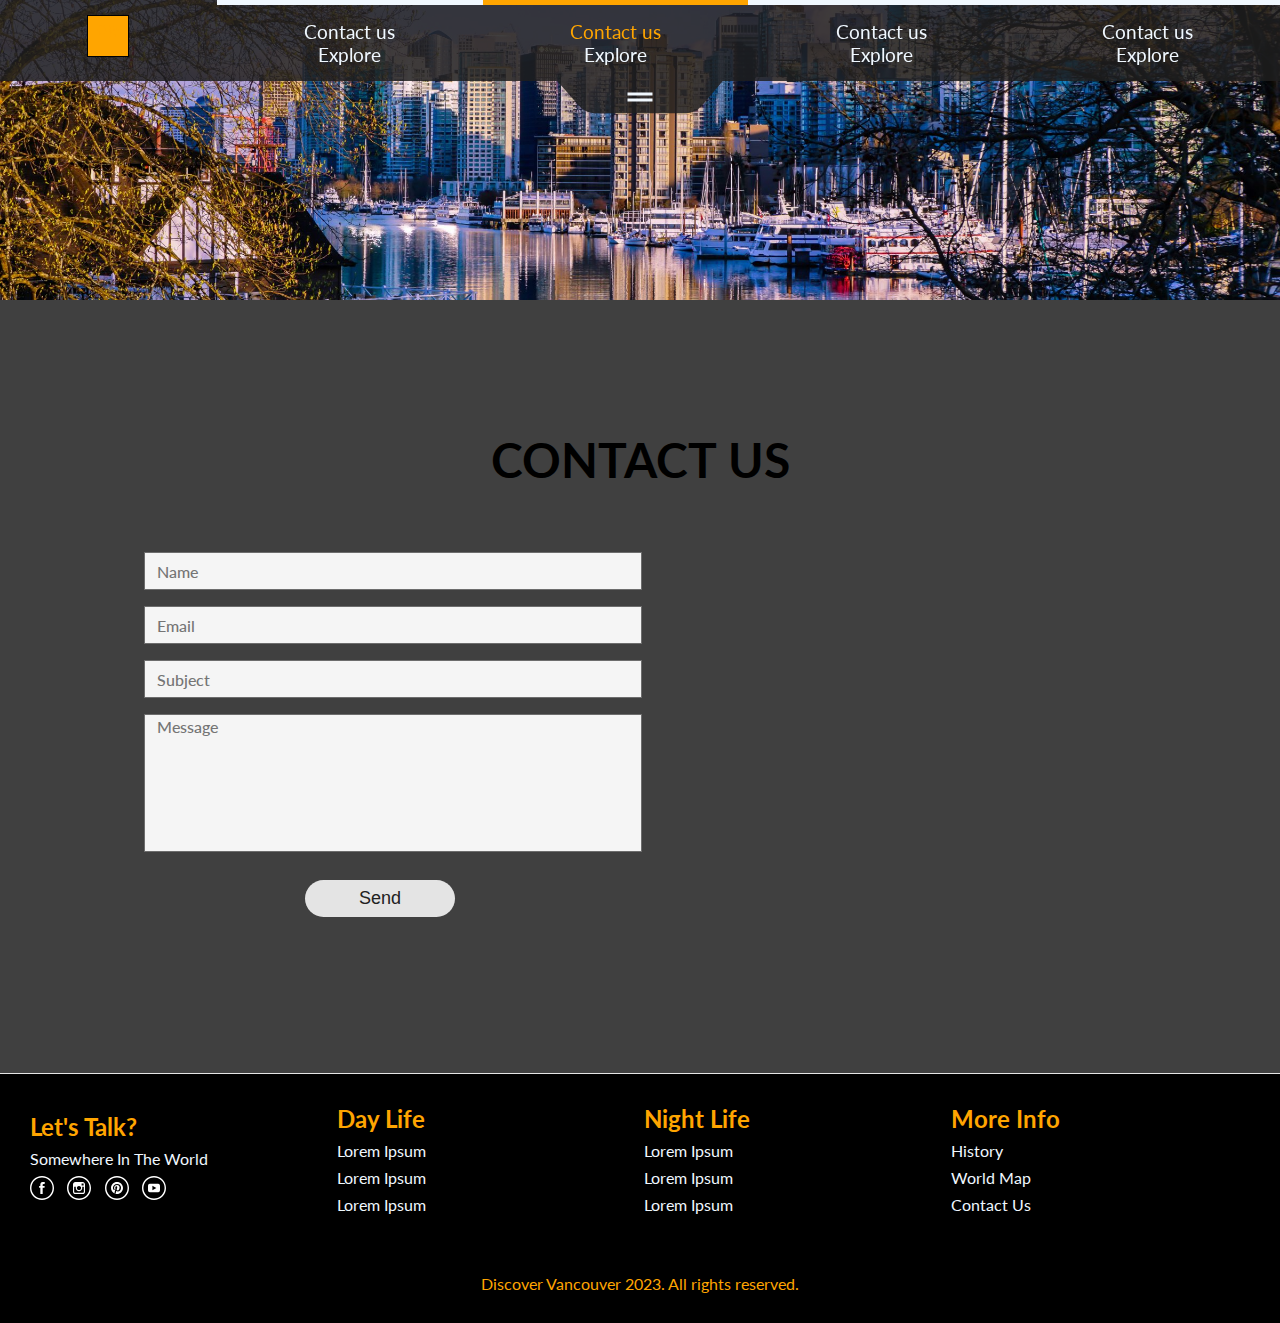
==== pages/contact.html @ e34d3944 "Added contact page (AL)" ====
<!DOCTYPE html>
<html lang="en">
    <head>
        <meta charset="UTF-8" />
        <meta name="viewport" content="width=device-width, initial-scale=1.0" />
        <title>Contact</title>
        <link rel="stylesheet" href="../style.css" />
        <link rel="stylesheet" href="../styles/navbar.css" />
        <link rel="stylesheet" href="../styles/footer.css" />
        <link rel="stylesheet" href="../styles/contact.css" />
        <link rel="stylesheet" href="../styles/banner.css" />
        <script src="../js/functions.js"></script>
    </head>
    <body>
        <nav class="navcontainer" aria-label="Site menu on desktops">
            <div class="navcontainerlinks">
                <ul class="nav-ul">
                    <li>
                        <a
                            href=""
                            style="
                                padding: 15px 0;
                                display: flex;
                                justify-content: center;
                            "
                        >
                            <span
                                style="
                                    display: block;
                                    width: 40px;
                                    height: 40px;
                                    background-color: orange;
                                    border: 1px solid black;
                                "
                                >Logo</span
                            >
                        </a>
                    </li>
                    <li>
                        <a href="" class="navlink">
                            <span>Contact us</span>
                            <span>Explore</span>
                        </a>
                    </li>
                    <li>
                        <a href="" class="navlink active">
                            <span>Contact us</span>
                            <span>Explore</span>
                        </a>
                    </li>
                    <li>
                        <a href="" class="navlink">
                            <span>Contact us</span>
                            <span>Explore</span>
                        </a>
                    </li>
                    <li>
                        <a href="" class="navlink">
                            <span>Contact us</span>
                            <span>Explore</span>
                        </a>
                    </li>
                </ul>
            </div>
            <div class="navcontainerflap">
                <span class="flap">Open menu</span>
                <svg
                    height="33"
                    width="168"
                    viewBox="0 0 168 33"
                    fill="none"
                    style="position: absolute; top: -100vh; left: -100vh"
                >
                    <defs>
                        <clipPath id="shapeflap">
                            <path
                                d="M 0.988281 -0.12793 H 167.016 L 145.491 25.1077 C 141.691 29.5627 136.13 32.1288 130.274 32.1288 H 38.4755 C 32.7372 32.1288 27.2753 29.664 23.4787 25.3612 L 0.988281 -0.12793 Z"
                                fill="white"
                            ></path>
                        </clipPath>
                    </defs>
                </svg>
            </div>
        </nav>
        <nav aria-label="Site menu on small devices" class="navsmall">
            <div class="navcontainersmall">
                <div>
                    <span
                        style="
                            width: 40px;
                            height: 40px;
                            background-color: orange;
                            border: 1px solid black;
                        "
                        >Logo</span
                    >
                </div>
                <div class="hamburgercontainer">
                    <div class="hamburgericon" onclick="openMenu(this)">
                        <div class="bar bar1"></div>
                        <div class="bar bar2"></div>
                        <div class="bar bar3"></div>
                    </div>
                </div>
            </div>
        </nav>
        <div id="menusmall" class="navcontainerlinkssmall">
            <a href="" class="">
                <span>Contact us</span>
                <span>Explore</span>
            </a>
            <a href="" class="">
                <span>Contact us</span>
                <span>Explore</span>
            </a>
            <a href="" class="">
                <span>Contact us</span>
                <span>Explore</span>
            </a>
            <a href="" class="">
                <span>Contact us</span>
                <span>Explore</span>
            </a>
        </div>

        <main>
            <section class="contact">
                <img
                    class="banner-contact"
                    src="../imgs/cover-contact.jpg"
                    alt="Canada place in Vancouver"
                />
                <div class="contact-container">
                    <h1 class="contact-title">Contact Us</h1>
                    <div class="grid-container-contact">
                        <div class="item1">
                            <form>
                                <input
                                    class="form form-text"
                                    type="text"
                                    placeholder="Name"
                                    required
                                />
                                <input
                                    class="form form-text"
                                    type="email"
                                    placeholder="Email"
                                    required
                                />
                                <input
                                    class="form form-text"
                                    type="text"
                                    placeholder="Subject"
                                    required
                                />
                                <textarea
                                    class="form-textarea"
                                    rows="4"
                                    cols="50"
                                    placeholder="Message"
                                ></textarea>
                                <input
                                    class="submit form-text"
                                    type="submit"
                                    value="Send"
                                />
                            </form>
                        </div>
                        <div class="item2">
                            <iframe
                                src="https://www.google.com/maps/embed?pb=!1m18!1m12!1m3!1d2602.4918176343717!2d-123.1190221882152!3d49.286025870398454!2m3!1f0!2f0!3f0!3m2!1i1024!2i768!4f13.1!3m3!1m2!1s0x54867182698f0ae5%3A0xa5370d98daf1dbd2!2sTamwood%20Careers%20-%20Vancouver!5e0!3m2!1sen!2sca!4v1685498218032!5m2!1sen!2sca"
                                width="100%"
                                height="300"
                                style="border: 0"
                                allowfullscreen=""
                                loading="lazy"
                                referrerpolicy="no-referrer-when-downgrade"
                            ></iframe>
                        </div>
                    </div>
                </div>
            </section>
        </main>

        <footer class="footer">
            <div class="footer-logo">
                <img src=" " class="footer-logo" alt="" />
                <h2 class="footer-title">Let's Talk?</h2>
                <p class="footer-text">Somewhere In The World</p>
                <ul class="socialmedia">
                    <li>
                        <a href="#"
                            ><img
                                src="../imgs/facebook.svg"
                                alt="facebook logo"
                        /></a>
                    </li>
                    <li>
                        <a href="#"
                            ><img src="../imgs/insta.svg" alt="instagram logo"
                        /></a>
                    </li>
                    <li>
                        <a href="#"
                            ><img
                                src="../imgs/pinterest.svg"
                                alt="pinterest logo"
                        /></a>
                    </li>
                    <li>
                        <a href="#"
                            ><img
                                src="../imgs/youtube.svg"
                                alt="pinterest logo"
                        /></a>
                    </li>
                </ul>
            </div>

            <div class="footer-item">
                <h2 class="footer-title">Day Life</h2>

                <ul class="footer-ul">
                    <li>
                        <a href="#">Lorem Ipsum</a>
                    </li>

                    <li>
                        <a href="#">Lorem Ipsum</a>
                    </li>

                    <li>
                        <a href="#">Lorem Ipsum</a>
                    </li>
                </ul>
            </div>

            <div class="footer-item">
                <h2 class="footer-title">Night Life</h2>

                <ul class="footer-ul">
                    <li>
                        <a href="#">Lorem Ipsum</a>
                    </li>

                    <li>
                        <a href="#">Lorem Ipsum</a>
                    </li>

                    <li>
                        <a href="#">Lorem Ipsum</a>
                    </li>
                </ul>
            </div>

            <div class="footer-item">
                <h2 class="footer-title">More Info</h2>

                <ul class="footer-ul">
                    <li>
                        <a href="#">History</a>
                    </li>

                    <li>
                        <a href="#">World Map</a>
                    </li>

                    <li>
                        <a href="#">Contact Us</a>
                    </li>
                </ul>
            </div>
        </footer>
        <div class="copyright">
            <p>Discover Vancouver 2023. All rights reserved.</p>
        </div>
    </body>
</html>
---- style.css ----
@import url('https://fonts.googleapis.com/css2?family=Lato:ital,wght@0,100;0,300;0,400;0,700;0,900;1,100;1,300;1,400;1,700;1,900&display=swap');

* {
    margin: 0;
    padding: 0;
}

:root {
    --primary-color: rgba(31, 31, 31, 0.852);
    --secondary-color: aliceblue;
    --terciary-color: orange;
    --terciary-complementary: rgba(185, 138, 49, 0.788);
    --elements-dark: black;
}

body {
    box-sizing: border-box;
    font-family: Lato;
    background-color: var(--primary-color);
}
---- styles/navbar.css ----
/*CSS for Navbar in desktop devices*/
.navcontainer {
    display: none;
    font-size: larger;
    transform: translateY(-79px);
    transition: transform .2s ease;
    position: fixed;
    width: 100%;
    z-index: 1;
}

.navcontainer:hover {
    transform: translateY(0);
}

.navcontainerlinks {
    background-color: var(--primary-color);
}

.nav-ul {
    display: flex;
    justify-content: space-around;
    list-style: none;
}

.nav-ul li {
    flex-grow: 1;
}

.navlink {
    border-top: 5px solid var(--secondary-color);
    display: flex;
    flex-direction: column;
    align-items: center;
    text-decoration: none;
    padding: 15px 0;
    color: var(--secondary-color);
}

.navlink:hover {
    border-top: 5px solid var(--terciary-complementary);
}

.navlink.active {
    border-top: 5px solid var(--terciary-color);
}

.navlink.active :first-child {
    color: var(--terciary-color);
}

.navcontainerflap {
    display: flex;
    justify-content: center;
}

.flap {
    clip-path: url(#shapeflap);
    background-color: var(--primary-color);
    position: relative;
    display: block;
    width: 168px;
    height: 34px;
    color: transparent;
}

.flap::after {
    content: '';
    width: 25px;
    height: 3px;
    position: absolute;
    left: 50%;
    top: 50%;
    background-color: var(--secondary-color);
    transform: translate(-50%, calc(-50% - 4px));
}

.flap::before {
    content: '';
    width: 25px;
    height: 3px;
    position: absolute;
    left: 50%;
    top: 50%;
    background-color: var(--secondary-color);
    transform: translate(-50%, calc(-50% + 2px));
}

/*Breakpoint to show navbar on desktops and hide navbar on tablet and phones*/
@media only screen and (min-width: 1024px) {
    .navcontainer {
        display: block;
    }

    .navsmall {
        display: none;
    }
}

/*CSS for Navbar in tablets and phones*/
.navcontainersmall {
    position: fixed;
    top: 0;
    left: 0;
    right: 0;
    display: flex;
    padding: 15px 10px;
    background-color: var(--primary-color);
    z-index: 10;
}

.navcontainersmall>div {
    flex-grow: 1;
    display: flex;
}

.hamburgercontainer {
    justify-content: end;
}

.hamburgericon {
    display: inline-block
}

.bar {
    width: 35px;
    height: 5px;
    background-color: var(--secondary-color);
    margin-top: 6px;
    border-radius: 5px;
    transition: 0.4s;
}

.change .bar1 {
    transform: translate(0, 11px) rotate(-45deg);
}

.change .bar2 {
    opacity: 0;
}

.change .bar3 {
    transform: translate(0, -11px) rotate(45deg);
}

.navcontainerlinkssmall {
    display: flex;
    flex-direction: column;
    justify-content: center;
    align-items: center;
    gap: 10px;
    width: 100%;
    height: 100vh;
    background-color: var(--primary-color);
    position: fixed;
    top: 0;
    z-index: 5;
    transition: 0.4s;
    transform: translateX(-100%);
}

.navcontainerlinkssmall a {
    display: flex;
    flex-direction: column;
    align-items: center;
    text-decoration: none;
    color: var(--secondary-color);
}

.navcontainerlinkssmall a :first-child {
    color: var(--terciary-color);
}

.navcontainerlinkssmall.show {
    transform: translateX(0);
}

/*Breakpoint to change the size hamburger menu on tablets*/
@media only screen and (min-width: 760px) {
    .bar {
        width: 50px;
        height: 6px;
    }
}
---- styles/footer.css ----
.footer {
    display: flex;
    flex-wrap: wrap;
    padding: 30px;
    color: #2f2f2f;
    background-color: var(--elements-dark);
    border-top: 1px solid #e5e5e5;
    gap: 48px;
}

.footer > div {
    flex: 1 1 200px;
}

.footer-logo {
    display: flex;
    flex-direction: column;
    gap: 8px;
}

.footer-item {
    display: flex;
    flex-direction: column;
    gap: 8px;
}

.footer-ul {
    display: flex;
    flex-direction: column;
    list-style: none;
    color: var(--secondary-color);
    gap: 8px;
}    

a {
    text-decoration: none;
    color: var(--secondary-color);
}

a:hover {
    text-decoration: none;
    color: var(--terciary-color);
}

.footer-title {
    font-size: 1.5rem;
    color: var(--terciary-color);
}

.footer-text {
    color: var(--secondary-color);
}    

.copyright {
    text-align: center;
    padding: 30px;
    background-color: var(--elements-dark);
    color: var(--terciary-color);
}

.socialmedia img {
    width: 60%;
}

.socialmedia {
    display: flex;
    list-style: none;
    width: 80%;
}


/*Breakpoint to add less space between elements on tablets and desktop*/
@media only screen and (min-width: 760px) {
    .footer {
        gap: 8px;
    }

    .socialmedia {
        width: 50%;
    }


    .socialmedia img {
        width: 64%;
    }

}
---- styles/contact.css ----
/*Mobile version of first part of the  main section*/
.contact-container {
    padding: 2rem;
}

.banner-contact {
    width: 100%;
}

.contact-title {
    font-size: 32px;
    text-align: center;
    text-transform: uppercase;
    margin-bottom: 48px;
}    


.item1 { 
    grid-area: form; 
}

.item2 { 
    grid-area: map; 
}

.grid-container-contact {
    grid-template-columns: 1fr;
    display: grid;
    grid-template-areas:
        'form'
        'map';
    gap: 24px 48px;
    padding: 16px;
}


form {
    display: flex;
    flex-direction: column;
}

form input.form,textarea {
    width: 100%;
    height: 32px;
    margin-bottom: 16px;
    padding: 2px 12px;
    background-color: #f5f5f5ff;
    color: #6D6D6D;
    border: 1px solid #6D6D6D;
    font-weight: 500;
    border-radius: 0px;
    font-family: "lato";
    font-size: 16px;
}

textarea {
    height: 132px;
    resize: none;
}

form textarea,input.form-text::placeholder{
    font-weight: 500;
    font-size: 16px;
}

form input.submit {
    color: #212121;
    background-color:#e4e4e4;
    font-size: 18px;
    padding: 8px;
    text-align: center;
    margin: 12px auto;
    width: 150px; 
    cursor: pointer; 
    font-weight: 500;
    border-radius: 100px;
    border: none;
}

.submit:hover {
    color:#212121;
    background-color: #cccccc;
}




/*Breakpoint to add less space between elements on tablets*/
@media only screen and (min-width: 760px) {
    .contact-container {
        padding: 4rem;
    }
    .grid-container-contact {
        grid-template-columns: 1fr 1fr;
        display: grid;
        grid-template-areas:
            'form map'
            'form map';
    }

    .content-contact {
        padding: 2rem 4rem;
    }

    .contact-title {
        font-size: 32px;
    }

}    

/*Breakpoint to add less space between elements on desktop*/
@media only screen and (min-width: 1024px) {
    .contact-container {
        padding: 8rem;
    }
    .grid-container-contact {
        grid-template-columns: 1fr 1fr;
        display: grid;
        grid-template-areas:
            'form map'
            'form map';
    }

    .content-contact {
        padding: 4rem 8rem;
    }

    .contact-title {
        font-size: 48px;
    }
}
---- styles/banner.css ----
/*Style for banner on phones*/
.bannercontainer {
    height: 50vh;
    background-color: #0C1933;
    position: relative;
    overflow: hidden;
}

.bannertext1 {
    color: rgba(255, 255, 255, 0.521);
    position: absolute;
    top: 50%;
    left: 50%;
    font-size: 16vw;
    transform: translate(-50%, -95%);
}

.bannertext2 {
    color: white;
    position: absolute;
    top: 50%;
    left: 50%;
    font-size: 13vw;
    transform: translate(-50%, -50%);
}

.bannertext3 {
    color: white;
    position: absolute;
    top: 50%;
    left: 50%;
    font-size: 3vw;
    transform: translate(-50%, 150%);
}

.backgroundimg {
    height: 100%;
    position: absolute;
    object-fit: cover;
}

/*Breackpoint to modify the background Img on tablet*/
@media only screen and (min-width: 760px) {
    .backgroundimg {
        width: 100%;
        position: absolute;
    }

    .bannertext1 {
        transform: translate(-50%, -95%);
    }

    .bannertext2 {
        transform: translate(-50%, -50%);
    }

    .bannertext3 {
        transform: translate(-50%, 200%);
    }
}

/*Breackpoint to modify the background Img desktop*/
@media only screen and (min-width: 1024px) {
    .bannercontainer {
        height: 100vh;
        background-color: #0C1933;
    }

    .backgroundimg {
        width: 100%;
        position: absolute;
    }

    .bannertext1 {
        transform: translate(-50%, -95%);
    }

    .bannertext2 {
        transform: translate(-50%, -50%);
    }

    .bannertext3 {
        transform: translate(-50%, 200%);
    }
}

/* Style for slide, input range for change mode */
.slidecontainer {
    position: absolute;
    left: 50%;
    bottom: 20%;
    transform: translate(-50%, 0);
}

/* The switch - the box around the slider */
.switch {
    position: relative;
    display: inline-block;
    width: 175px;
    height: 20px;
}

/* Hide default HTML checkbox */
.switch input {
    opacity: 0;
    width: 0;
    height: 0;
}

/* The slider */
.slider {
    --bg-bgi: url('../imgs/sun.svg');
    --bg-bgico: #ccc;
    position: absolute;
    cursor: pointer;
    top: 0;
    left: 0;
    right: 0;
    bottom: 0;
    background-color: #ccc;
    -webkit-transition: .4s;
    transition: .4s;
}

.slider:before {
    position: absolute;
    content: "";
    height: 25px;
    width: 25px;
    left: -2.5px;
    top: -2.5px;
    background: var(--bg-bgi), var(--bg-bgico);
    background-size: 60%;
    background-repeat: no-repeat;
    background-position: center;
    -webkit-transition: .4s;
    transition: .4s;
}

input:checked+.slider {
    background-color: #0C1933;
}

input:checked+.slider:before {
    -webkit-transform: translateX(155px);
    -ms-transform: translateX(155px);
    transform: translateX(155px);
}

/* Rounded sliders */
.slider.round {
    border-radius: 34px;
}

.slider.round:before {
    border-radius: 50%;
}

.slidertext {
    position: absolute;
    top: 25%;
    left: 15%;
    font-size: .5rem;
    font-weight: bold;
}

/*Breackpoint to modify the slide on tablet and bigger devices*/
@media only screen and (min-width: 760px) {
    .switch {
        position: relative;
        display: inline-block;
        width: 350px;
        height: 40px;
    }

    .slider:before {
        height: 50px;
        width: 50px;
        left: -5px;
        top: -5px;
    }

    input:checked+.slider:before {
        -webkit-transform: translateX(310px);
        -ms-transform: translateX(310px);
        transform: translateX(310px);
    }

    .slidertext {
        font-size: 1rem;
    }
}
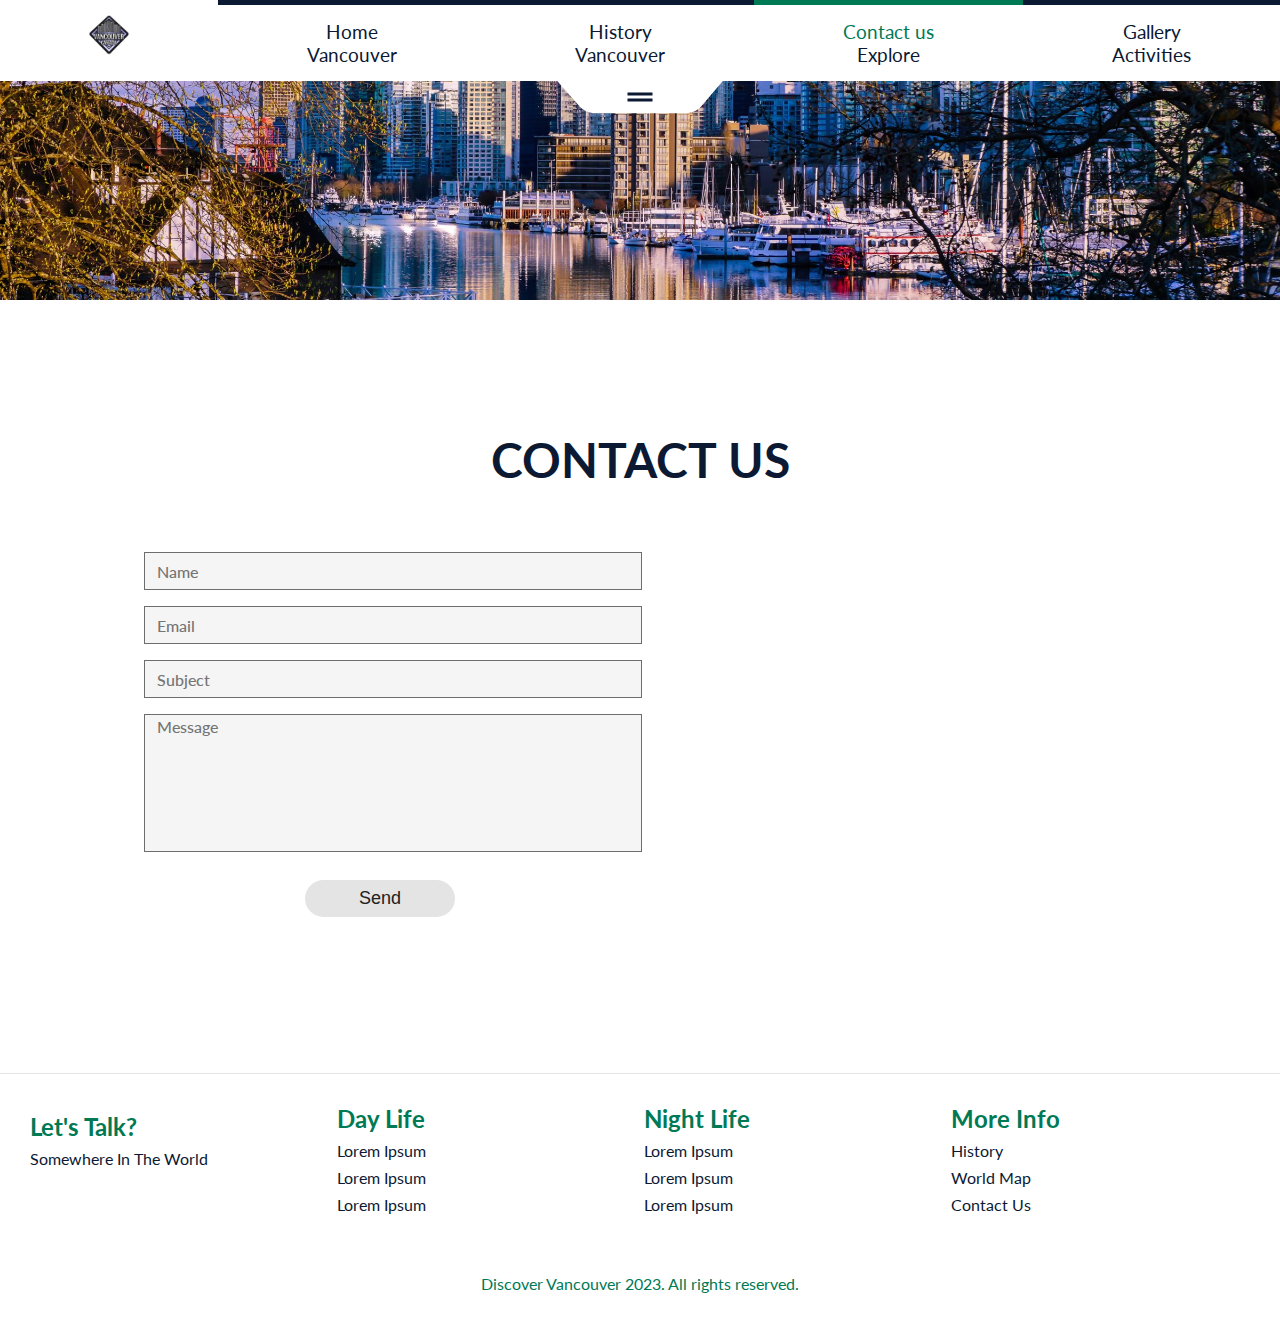
==== commit cb1ea268: "review completed, logo added, js added" ====
--- a/pages/contact.html
+++ b/pages/contact.html
@@ -9,55 +9,43 @@
         <link rel="stylesheet" href="../styles/footer.css" />
         <link rel="stylesheet" href="../styles/contact.css" />
         <link rel="stylesheet" href="../styles/banner.css" />
-        <script src="../js/functions.js"></script>
+        <script src="../js/function_otherpages.js"></script>
     </head>
     <body>
         <nav class="navcontainer" aria-label="Site menu on desktops">
             <div class="navcontainerlinks">
                 <ul class="nav-ul">
                     <li>
-                        <a
-                            href=""
-                            style="
-                                padding: 15px 0;
-                                display: flex;
-                                justify-content: center;
-                            "
-                        >
-                            <span
-                                style="
-                                    display: block;
-                                    width: 40px;
-                                    height: 40px;
-                                    background-color: orange;
-                                    border: 1px solid black;
-                                "
-                                >Logo</span
-                            >
-                        </a>
-                    </li>
-                    <li>
-                        <a href="" class="navlink">
+                        <a href="../index.html" id="logolink">
+                            <img
+                                src="../imgs/logo.png"
+                                alt="Logo"
+                                class="logo"
+                            />
+                        </a>
+                    </li>
+                    <li>
+                        <a href="../index.html" class="navlink">
+                            <span>Home</span>
+                            <span>Vancouver</span>
+                        </a>
+                    </li>
+                    <li>
+                        <a href="./history.html" class="navlink">
+                            <span>History</span>
+                            <span>Vancouver</span>
+                        </a>
+                    </li>
+                    <li>
+                        <a href="./contact.html" class="navlink active">
                             <span>Contact us</span>
                             <span>Explore</span>
                         </a>
                     </li>
                     <li>
-                        <a href="" class="navlink active">
-                            <span>Contact us</span>
-                            <span>Explore</span>
-                        </a>
-                    </li>
-                    <li>
-                        <a href="" class="navlink">
-                            <span>Contact us</span>
-                            <span>Explore</span>
-                        </a>
-                    </li>
-                    <li>
-                        <a href="" class="navlink">
-                            <span>Contact us</span>
-                            <span>Explore</span>
+                        <a href="./gallery.html" class="navlink">
+                            <span>Gallery</span>
+                            <span>Activities</span>
                         </a>
                     </li>
                 </ul>
@@ -85,15 +73,7 @@
         <nav aria-label="Site menu on small devices" class="navsmall">
             <div class="navcontainersmall">
                 <div>
-                    <span
-                        style="
-                            width: 40px;
-                            height: 40px;
-                            background-color: orange;
-                            border: 1px solid black;
-                        "
-                        >Logo</span
-                    >
+                    <img src="../imgs/logo.png" alt="Logo" class="logo" />
                 </div>
                 <div class="hamburgercontainer">
                     <div class="hamburgericon" onclick="openMenu(this)">
@@ -105,21 +85,21 @@
             </div>
         </nav>
         <div id="menusmall" class="navcontainerlinkssmall">
-            <a href="" class="">
+            <a href="../index.html">
+                <span>Home</span>
+                <span>Vancouver</span>
+            </a>
+            <a href="./history.html">
+                <span>History</span>
+                <span>Vancouver</span>
+            </a>
+            <a href="./contact.html">
                 <span>Contact us</span>
                 <span>Explore</span>
             </a>
-            <a href="" class="">
-                <span>Contact us</span>
-                <span>Explore</span>
-            </a>
-            <a href="" class="">
-                <span>Contact us</span>
-                <span>Explore</span>
-            </a>
-            <a href="" class="">
-                <span>Contact us</span>
-                <span>Explore</span>
+            <a href="./gallery.html">
+                <span>Gallery</span>
+                <span>Activities</span>
             </a>
         </div>
 
@@ -168,6 +148,7 @@
                         </div>
                         <div class="item2">
                             <iframe
+                                title="map"
                                 src="https://www.google.com/maps/embed?pb=!1m18!1m12!1m3!1d2602.4918176343717!2d-123.1190221882152!3d49.286025870398454!2m3!1f0!2f0!3f0!3m2!1i1024!2i768!4f13.1!3m3!1m2!1s0x54867182698f0ae5%3A0xa5370d98daf1dbd2!2sTamwood%20Careers%20-%20Vancouver!5e0!3m2!1sen!2sca!4v1685498218032!5m2!1sen!2sca"
                                 width="100%"
                                 height="300"
--- a/style.css
+++ b/style.css
@@ -6,15 +6,15 @@
 }
 
 :root {
-    --primary-color: rgba(31, 31, 31, 0.852);
-    --secondary-color: aliceblue;
-    --terciary-color: orange;
-    --terciary-complementary: rgba(185, 138, 49, 0.788);
-    --elements-dark: black;
+    --primary-color: white;
+    --secondary-color: #0C1933;
+    --terciary-color: #007955;
+    --terciary-complementary: #266451c5;
 }
 
 body {
     box-sizing: border-box;
     font-family: Lato;
     background-color: var(--primary-color);
+    color: var(--secondary-color);
 }--- a/styles/navbar.css
+++ b/styles/navbar.css
@@ -1,8 +1,20 @@
 /*CSS for Navbar in desktop devices*/
+.logo {
+    display: block;
+    width: 40px;
+    height: 40px
+}
+
+#logolink {
+    padding: 15px 0;
+    display: flex;
+    justify-content: center;
+}
+
 .navcontainer {
     display: none;
     font-size: larger;
-    transform: translateY(-79px);
+    transform: translateY(-82px);
     transition: transform .2s ease;
     position: fixed;
     width: 100%;
@@ -152,6 +164,7 @@
     width: 100%;
     height: 100vh;
     background-color: var(--primary-color);
+    opacity: .8;
     position: fixed;
     top: 0;
     z-index: 5;
--- a/styles/footer.css
+++ b/styles/footer.css
@@ -3,12 +3,12 @@
     flex-wrap: wrap;
     padding: 30px;
     color: #2f2f2f;
-    background-color: var(--elements-dark);
+    background-color: var(--primary-color);
     border-top: 1px solid #e5e5e5;
     gap: 48px;
 }
 
-.footer > div {
+.footer>div {
     flex: 1 1 200px;
 }
 
@@ -30,7 +30,7 @@
     list-style: none;
     color: var(--secondary-color);
     gap: 8px;
-}    
+}
 
 a {
     text-decoration: none;
@@ -49,12 +49,12 @@
 
 .footer-text {
     color: var(--secondary-color);
-}    
+}
 
 .copyright {
     text-align: center;
     padding: 30px;
-    background-color: var(--elements-dark);
+    background-color: var(--primary-color);
     color: var(--terciary-color);
 }
 
@@ -68,7 +68,6 @@
     width: 80%;
 }
 
-
 /*Breakpoint to add less space between elements on tablets and desktop*/
 @media only screen and (min-width: 760px) {
     .footer {
@@ -79,9 +78,7 @@
         width: 50%;
     }
 
-
     .socialmedia img {
         width: 64%;
     }
-
-}    +}--- a/styles/contact.css
+++ b/styles/contact.css
@@ -5,6 +5,7 @@
 
 .banner-contact {
     width: 100%;
+    margin-top: 70px;
 }
 
 .contact-title {
@@ -12,15 +13,14 @@
     text-align: center;
     text-transform: uppercase;
     margin-bottom: 48px;
-}    
-
-
-.item1 { 
-    grid-area: form; 
 }
 
-.item2 { 
-    grid-area: map; 
+.item1 {
+    grid-area: form;
+}
+
+.item2 {
+    grid-area: map;
 }
 
 .grid-container-contact {
@@ -33,13 +33,13 @@
     padding: 16px;
 }
 
-
 form {
     display: flex;
     flex-direction: column;
 }
 
-form input.form,textarea {
+form input.form,
+textarea {
     width: 100%;
     height: 32px;
     margin-bottom: 16px;
@@ -58,38 +58,37 @@
     resize: none;
 }
 
-form textarea,input.form-text::placeholder{
+form textarea,
+input.form-text::placeholder {
     font-weight: 500;
     font-size: 16px;
 }
 
 form input.submit {
     color: #212121;
-    background-color:#e4e4e4;
+    background-color: #e4e4e4;
     font-size: 18px;
     padding: 8px;
     text-align: center;
     margin: 12px auto;
-    width: 150px; 
-    cursor: pointer; 
+    width: 150px;
+    cursor: pointer;
     font-weight: 500;
     border-radius: 100px;
     border: none;
 }
 
 .submit:hover {
-    color:#212121;
+    color: #212121;
     background-color: #cccccc;
 }
-
-
-
 
 /*Breakpoint to add less space between elements on tablets*/
 @media only screen and (min-width: 760px) {
     .contact-container {
         padding: 4rem;
     }
+
     .grid-container-contact {
         grid-template-columns: 1fr 1fr;
         display: grid;
@@ -105,14 +104,18 @@
     .contact-title {
         font-size: 32px;
     }
-
-}    
+}
 
 /*Breakpoint to add less space between elements on desktop*/
 @media only screen and (min-width: 1024px) {
     .contact-container {
         padding: 8rem;
     }
+
+    .banner-contact {
+        margin-top: 0;
+    }
+
     .grid-container-contact {
         grid-template-columns: 1fr 1fr;
         display: grid;
